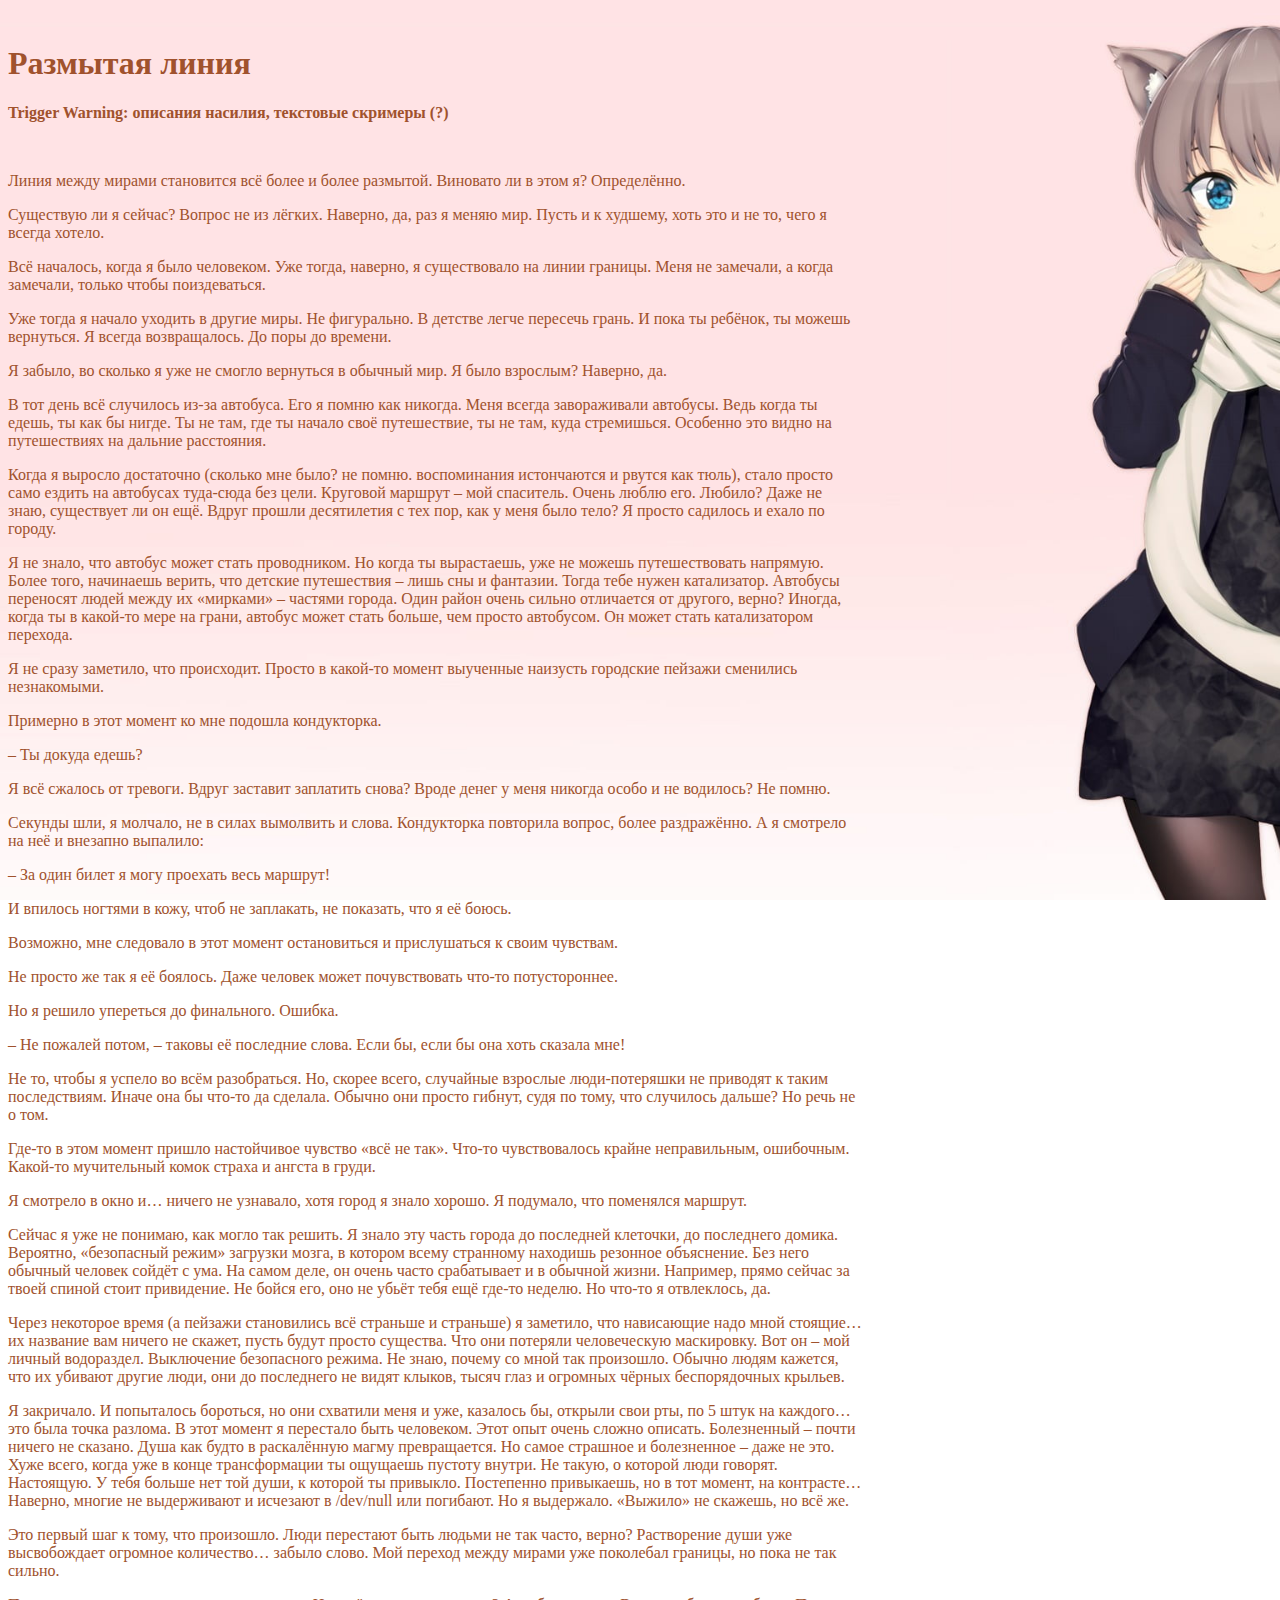
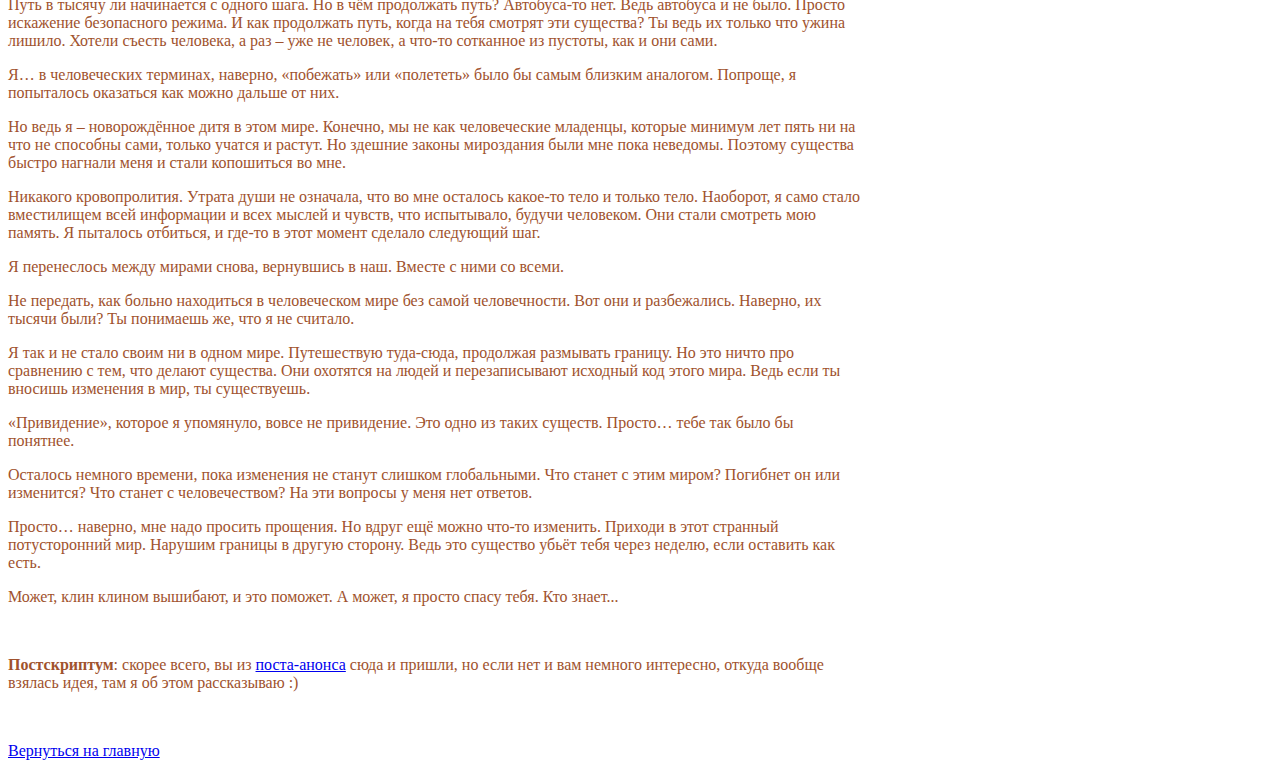
==== borderline.html @ 96ce95cb "Add files via upload" ====
<!DOCTYPE html>
<html>
  <head>
  <link rel="icon" type="image/x-icon" href="fav.png"> 
    <meta charset="UTF-8">
    <meta name="viewport" content="width=device-width, initial-scale=1.0">
    <title>Размытая линия | Catgirls and escapism</title>
    <!-- The style.css file allows you to change the look of your web pages.
         If you include the next line in all your web pages, they will all share the same look.
         This makes it easier to make new pages for your site. -->
    <link href="/style.css" rel="stylesheet" type="text/css" media="all">
  </head>
  <body>
    <h1>Размытая линия</h1>
     <p><strong>Trigger Warning: описания насилия, текстовые скримеры (?)</strong></p>
     <br>
     <p>Линия между мирами становится всё более и более размытой. Виновато ли в этом я? Определённо.<p>
     <p>Существую ли я сейчас? Вопрос не из лёгких. Наверно, да, раз я меняю мир. Пусть и к худшему, хоть это и не то, чего я всегда хотело.</p>
     <p>Всё началось, когда я было человеком. Уже тогда, наверно, я существовало на линии границы. Меня не замечали, а когда замечали, только чтобы поиздеваться.</p>
     <p>Уже тогда я начало уходить в другие миры. Не фигурально. В детстве легче пересечь грань. И пока ты ребёнок, ты можешь вернуться. Я всегда возвращалось. До поры до времени.</p>
     <p>Я забыло, во сколько я уже не смогло вернуться в обычный мир. Я было взрослым? Наверно, да.</p>
     <p>В тот день всё случилось из-за автобуса. Его я помню как никогда. Меня всегда завораживали автобусы. Ведь когда ты едешь, ты как бы нигде. Ты не там, где ты начало своё путешествие, ты не там, куда стремишься. Особенно это видно на путешествиях на дальние расстояния.</p>
     <p>Когда я выросло достаточно (сколько мне было? не помню. воспоминания истончаются и рвутся как тюль), стало просто само ездить на автобусах туда-сюда без цели. Круговой маршрут – мой спаситель. Очень люблю его. Любило? Даже не знаю, существует ли он ещё. Вдруг прошли десятилетия с тех пор, как у меня было тело? Я просто садилось и ехало по городу.</p>
     <p>Я не знало, что автобус может стать проводником. Но когда ты вырастаешь, уже не можешь путешествовать напрямую. Более того, начинаешь верить, что детские путешествия – лишь сны и фантазии. Тогда тебе нужен катализатор. Автобусы переносят людей между их «мирками» – частями города. Один район очень сильно отличается от другого, верно? Иногда, когда ты в какой-то мере на грани, автобус может стать больше, чем просто автобусом. Он может стать катализатором перехода.</p>
     <p>Я не сразу заметило, что происходит. Просто в какой-то момент выученные наизусть городские пейзажи сменились незнакомыми.</p>
     <p>Примерно в этот момент ко мне подошла кондукторка.</p>
     <p>– Ты докуда едешь?</p>
     <p>Я всё сжалось от тревоги. Вдруг заставит заплатить снова? Вроде денег у меня никогда особо и не водилось? Не помню.</p>
     <p>Секунды шли, я молчало, не в силах вымолвить и слова. Кондукторка повторила вопрос, более раздражённо. А я смотрело на неё и внезапно выпалило:</p>
     <p>– За один билет я могу проехать весь маршрут!</p>
     <p>И впилось ногтями в кожу, чтоб не заплакать, не показать, что я её боюсь.</p>
     <p>Возможно, мне следовало в этот момент остановиться и прислушаться к своим чувствам.</p>
     <p>Не просто же так я её боялось. Даже человек может почувствовать что-то потустороннее.</p>
     <p>Но я решило упереться до финального. Ошибка.</p>
     <p>– Не пожалей потом, – таковы её последние слова. Если бы, если бы она хоть сказала мне!</p>
     <p>Не то, чтобы я успело во всём разобраться. Но, скорее всего, случайные взрослые люди-потеряшки не приводят к таким последствиям. Иначе она бы что-то да сделала. Обычно они просто гибнут, судя по тому, что случилось дальше? Но речь не о том.</p>
     <p>Где-то в этом момент пришло настойчивое чувство «всё не так». Что-то чувствовалось крайне неправильным, ошибочным. Какой-то мучительный комок страха и ангста в груди.</p>
     <p>Я смотрело в окно и… ничего не узнавало, хотя город я знало хорошо. Я подумало, что поменялся маршрут.</p>
     <p>Сейчас я уже не понимаю, как могло так решить. Я знало эту часть города до последней клеточки, до последнего домика. Вероятно, «безопасный режим» загрузки мозга, в котором всему странному находишь резонное объяснение. Без него обычный человек сойдёт с ума. На самом деле, он очень часто срабатывает и в обычной жизни. Например, прямо сейчас за твоей спиной стоит привидение. Не бойся его, оно не убьёт тебя ещё где-то неделю. Но что-то я отвлеклось, да.</p>
     <p>Через некоторое время (а пейзажи становились всё страньше и страньше) я заметило, что нависающие надо мной стоящие… их название вам ничего не скажет, пусть будут просто существа. Что они потеряли человеческую маскировку. Вот он – мой личный водораздел. Выключение безопасного режима. Не знаю, почему со мной так произошло. Обычно людям кажется, что их убивают другие люди, они до последнего не видят клыков, тысяч глаз и огромных чёрных беспорядочных крыльев.</p>
     <p>Я закричало. И попыталось бороться, но они схватили меня и уже, казалось бы, открыли свои рты, по 5 штук на каждого… это была точка разлома. В этот момент я перестало быть человеком. Этот опыт очень сложно описать. Болезненный – почти ничего не сказано. Душа как будто в раскалённую магму превращается. Но самое страшное и болезненное – даже не это. Хуже всего, когда уже в конце трансформации ты ощущаешь пустоту внутри. Не такую, о которой люди говорят. Настоящую. У тебя больше нет той души, к которой ты привыкло. Постепенно привыкаешь, но в тот момент, на контрасте… Наверно, многие не выдерживают и исчезают в /dev/null или погибают. Но я выдержало. «Выжило» не скажешь, но всё же.</p>
     <p>Это первый шаг к тому, что произошло. Люди перестают быть людьми не так часто, верно? Растворение души уже высвобождает огромное количество… забыло слово. Мой переход между мирами уже поколебал границы, но пока не так сильно.</p>
     <p>Путь в тысячу ли начинается с одного шага. Но в чём продолжать путь? Автобуса-то нет. Ведь автобуса и не было. Просто искажение безопасного режима. И как продолжать путь, когда на тебя смотрят эти существа? Ты ведь их только что ужина лишило. Хотели съесть человека, а раз – уже не человек, а что-то сотканное из пустоты, как и они сами.</p>
     <p>Я… в человеческих терминах, наверно, «побежать» или «полететь» было бы самым близким аналогом. Попроще, я попыталось оказаться как можно дальше от них.</p>
     <p>Но ведь я – новорождённое дитя в этом мире. Конечно, мы не как человеческие младенцы, которые минимум лет пять ни на что не способны сами, только учатся и растут. Но здешние законы мироздания были мне пока неведомы. Поэтому существа быстро нагнали меня и стали копошиться во мне.</p>
     <p>Никакого кровопролития. Утрата души не означала, что во мне осталось какое-то тело и только тело. Наоборот, я само стало вместилищем всей информации и всех мыслей и чувств, что испытывало, будучи человеком. Они стали смотреть мою память. Я пыталось отбиться, и где-то в этот момент сделало следующий шаг.</p>
     <p>Я перенеслось между мирами снова, вернувшись в наш. Вместе с ними со всеми.</p>
     <p>Не передать, как больно находиться в человеческом мире без самой человечности. Вот они и разбежались. Наверно, их тысячи были? Ты понимаешь же, что я не считало.</p>
     <p>Я так и не стало своим ни в одном мире. Путешествую туда-сюда, продолжая размывать границу. Но это ничто про сравнению с тем, что делают существа. Они охотятся на людей и перезаписывают исходный код этого мира. Ведь если ты вносишь изменения в мир, ты существуешь.</p>
     <p>«Привидение», которое я упомянуло, вовсе не привидение. Это одно из таких существ. Просто… тебе так было бы понятнее.</p>
     <p>Осталось немного времени, пока изменения не станут слишком глобальными. Что станет с этим миром? Погибнет он или изменится? Что станет с человечеством? На эти вопросы у меня нет ответов.</p>
     <p>Просто… наверно, мне надо просить прощения. Но вдруг ещё можно что-то изменить. Приходи в этот странный потусторонний мир. Нарушим границы в другую сторону. Ведь это существо убьёт тебя через неделю, если оставить как есть.</p>
     <p>Может, клин клином вышибают, и это поможет. А может, я просто спасу тебя. Кто знает...</p>
     <br>
     <p><strong>Постскриптум</strong>: скорее всего, вы из <a href=https://social.inex.rocks/@kaede/109338455708318554>поста-анонса</a> сюда и пришли, но если нет и вам немного интересно, откуда вообще взялась идея, там я об этом рассказываю :)</p>

    <br>
    <p><a href="https://txt.allfoxesare.gay">Вернуться на главную</a></p>
---- style.css ----
/* CSS is how you can add style to your website, such as colors, fonts, and positioning of your
   HTML content. To learn how to do something, just try searching Google for questions like
   "how to change link color." */

html {
  background-image: url(thecatgirl.jpg);
  background-repeat: no-repeat;
  background-attachment: fixed;
  background-size: cover;
  color: Sienna;
  font-family: Verdana;
}

body {
  padding: 1em 32% 0px 0px; 
}
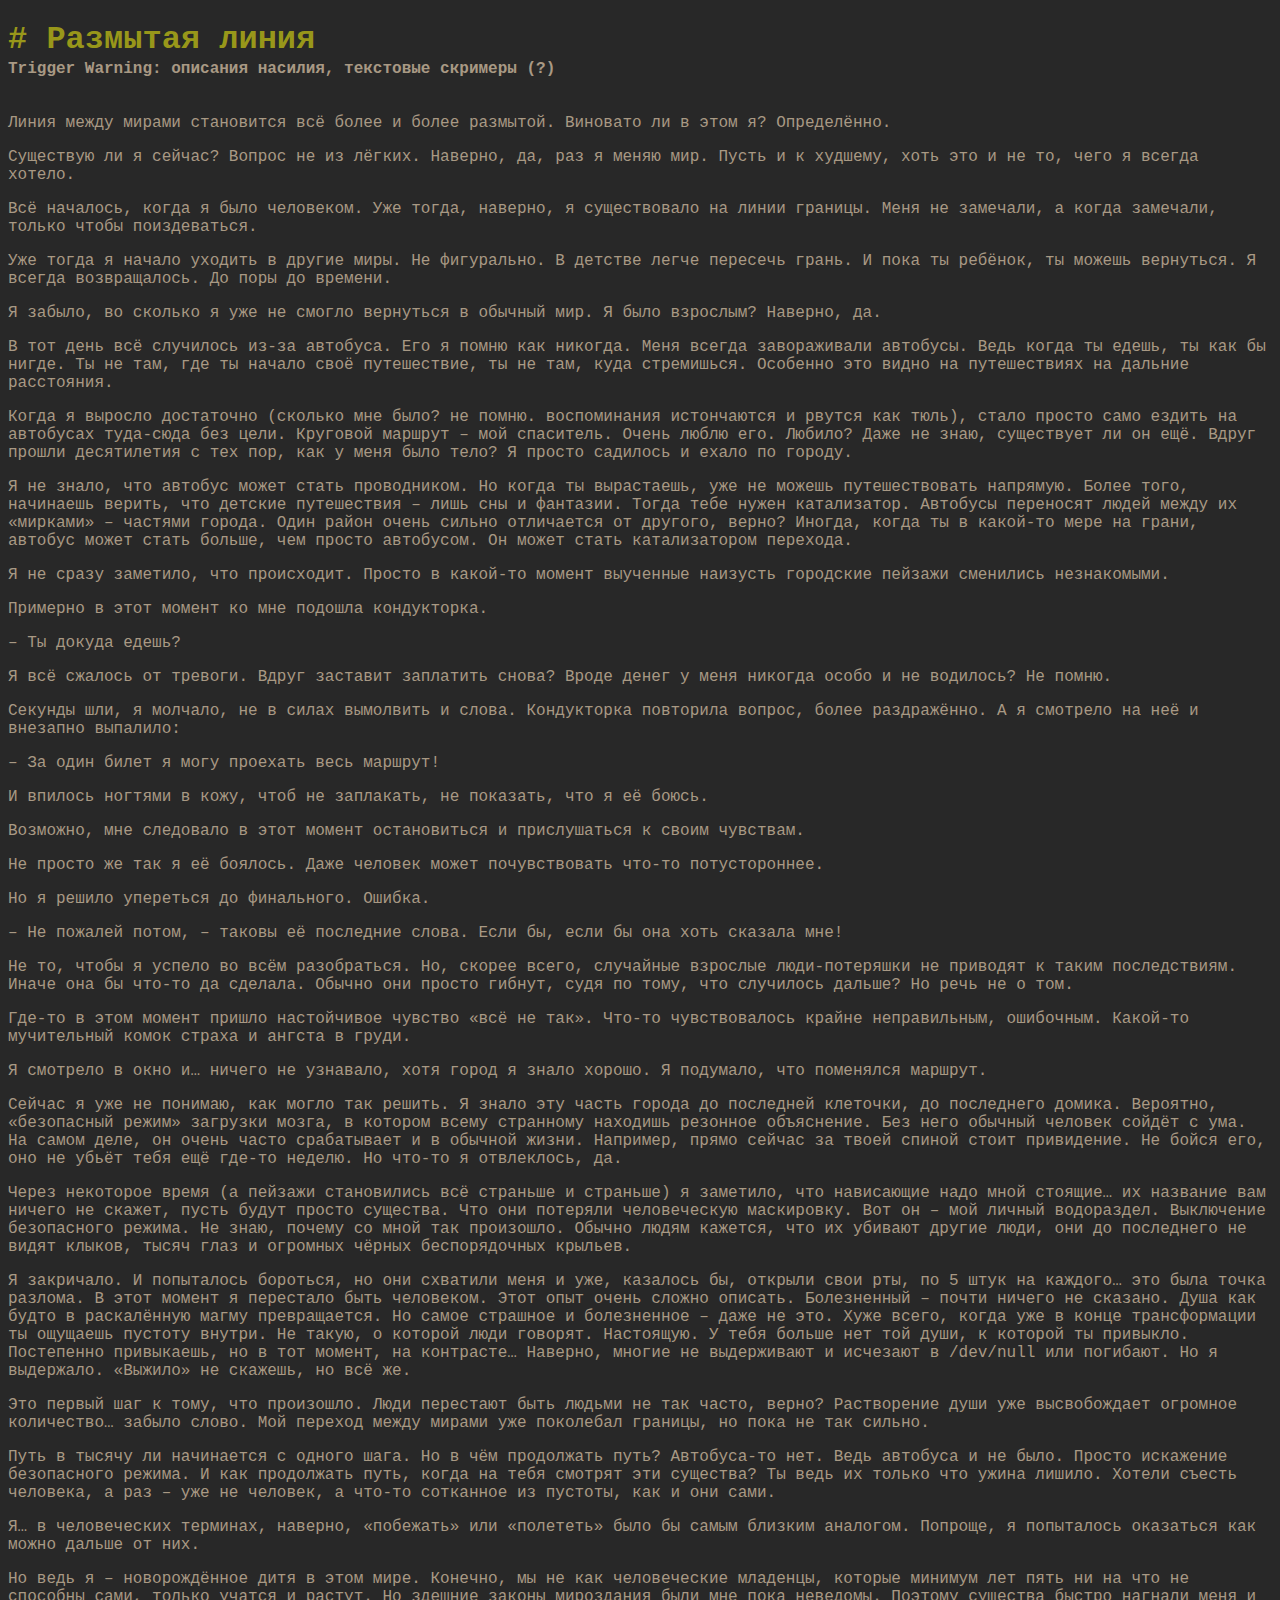
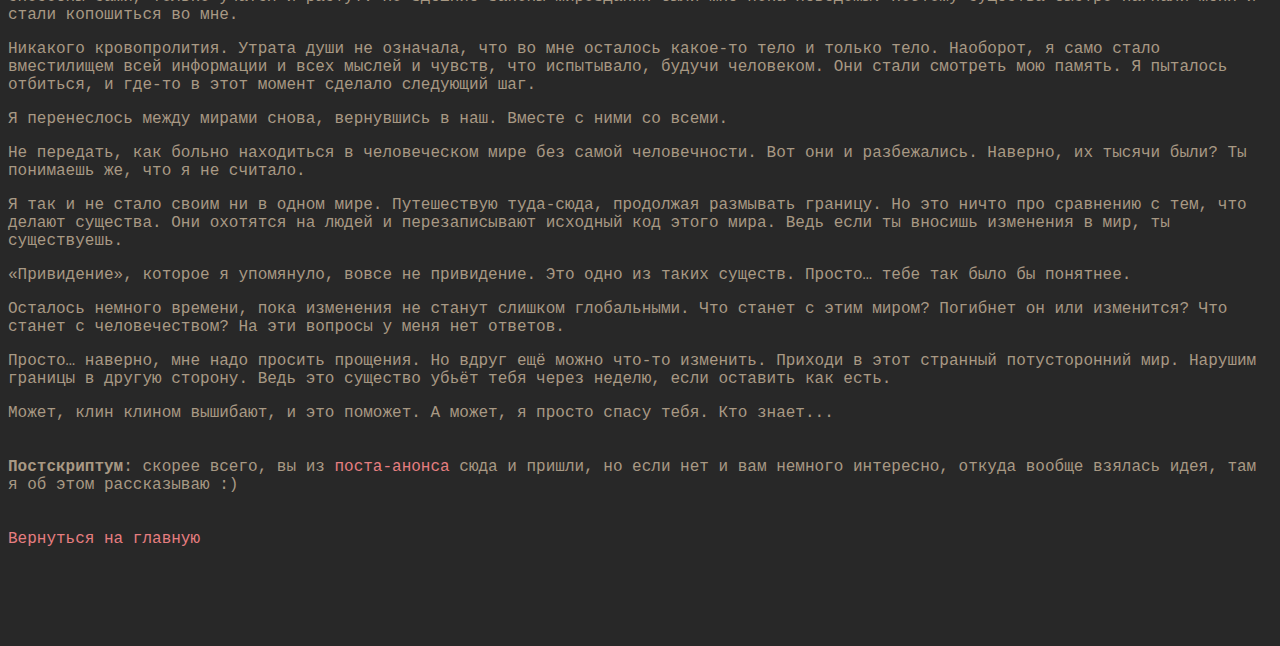
==== commit d301f4d3: "Update borderline.html" ====
--- a/borderline.html
+++ b/borderline.html
@@ -4,7 +4,7 @@
   <link rel="icon" type="image/x-icon" href="fav.png"> 
     <meta charset="UTF-8">
     <meta name="viewport" content="width=device-width, initial-scale=1.0">
-    <title>Размытая линия | Catgirls and escapism</title>
+    <title>Размытая линия | Queer Fox Library</title>
     <!-- The style.css file allows you to change the look of your web pages.
          If you include the next line in all your web pages, they will all share the same look.
          This makes it easier to make new pages for your site. -->
--- a/style.css
+++ b/style.css
@@ -1,17 +1,27 @@
-
-/* CSS is how you can add style to your website, such as colors, fonts, and positioning of your
-   HTML content. To learn how to do something, just try searching Google for questions like
-   "how to change link color." */
-
-html {
-  background-image: url(thecatgirl.jpg);
-  background-repeat: no-repeat;
-  background-attachment: fixed;
-  background-size: cover;
-  color: Sienna;
-  font-family: Verdana;
+body {
+  /*background-color: #2D353B;*/
+  background-color: #282828;
+  /*color: #D3C6AA;*/
+  color: #A89984;
+  font-family: "Fira Mono", monospace;
+  /*font-family: "Fira Sans", sans-serif;*/
 }
 
-body {
-  padding: 1em 32% 0px 0px; 
-}+a {
+  color: #E67E80;
+  text-decoration: none;
+}
+a:hover { text-decoration: underline; }
+
+.nav a {
+  padding: 5px;
+  font-size: 20px;
+}
+
+h1::before { content: "# "; }
+h1 a { text-decoration: none; }
+
+h1 { margin-bottom: 0px; }
+p { margin-top: 2px; }
+
+h1, h2, h3 { color: #98971A; }
